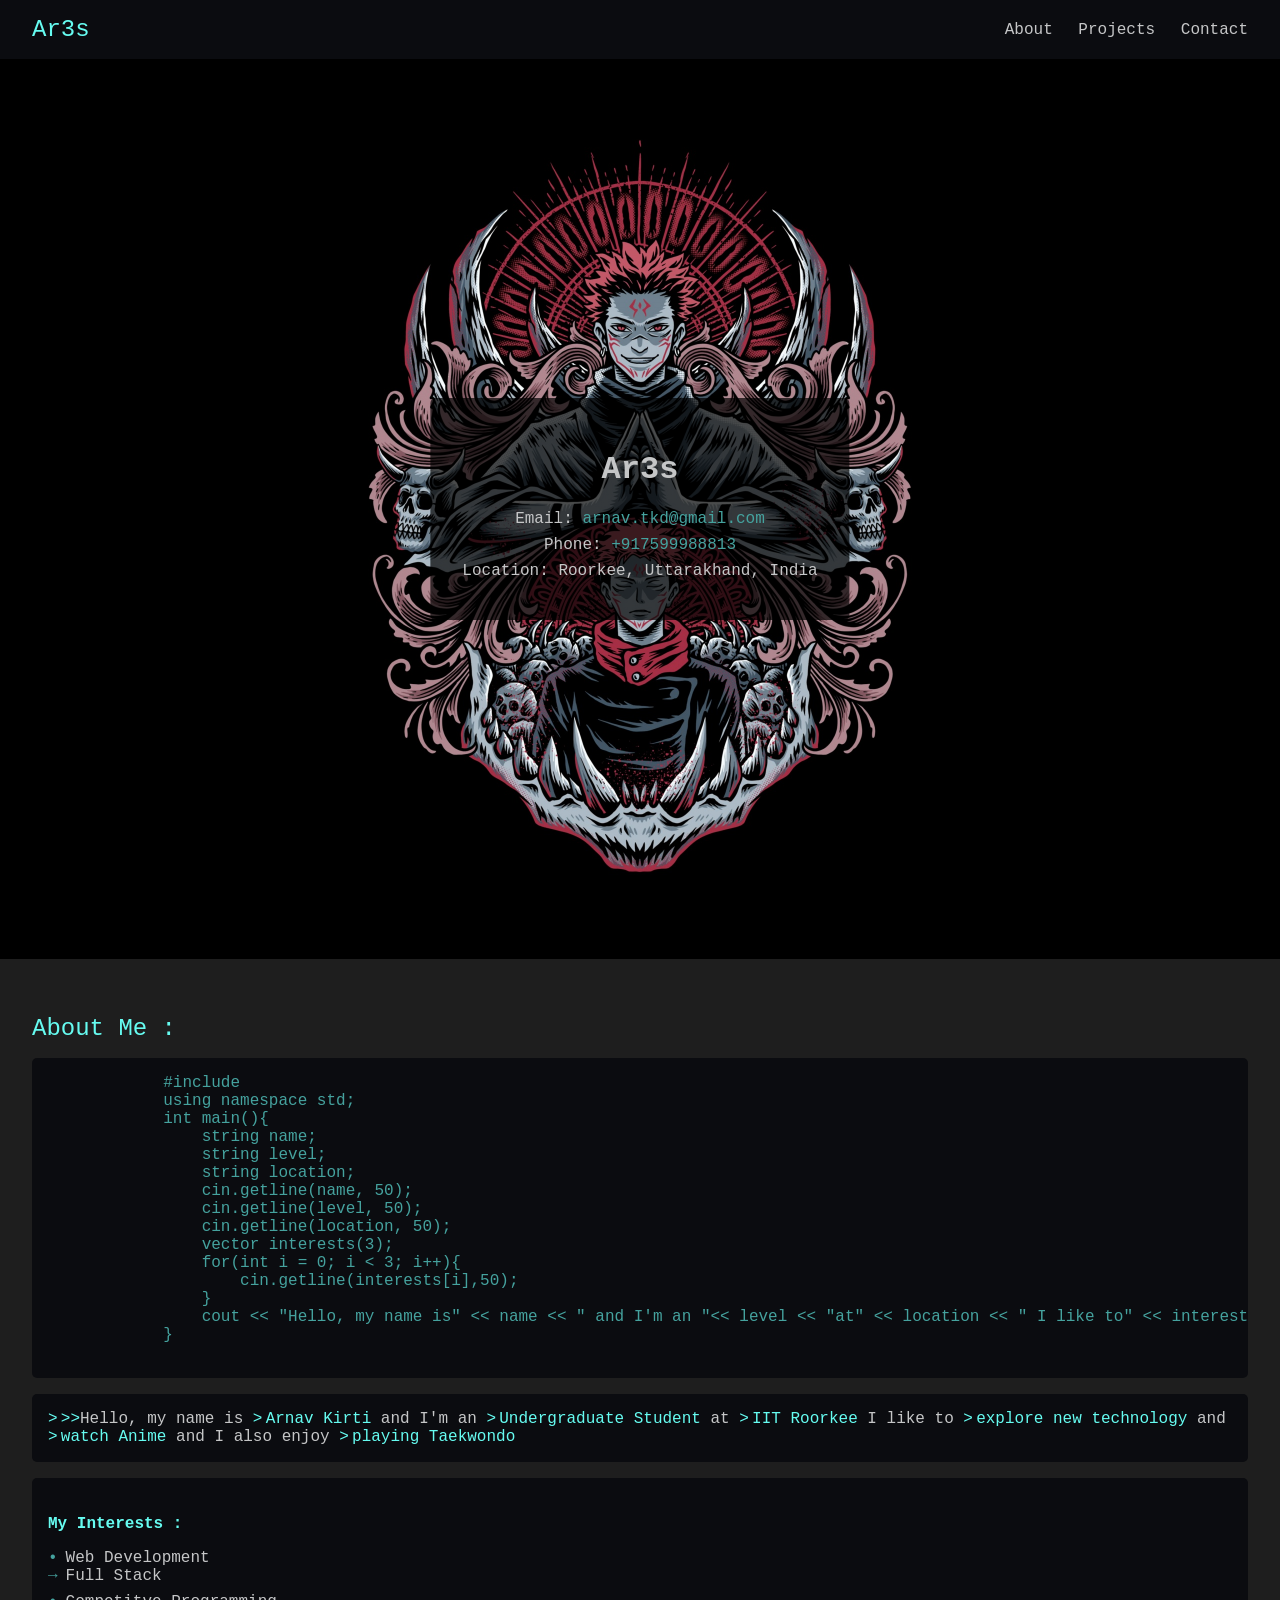
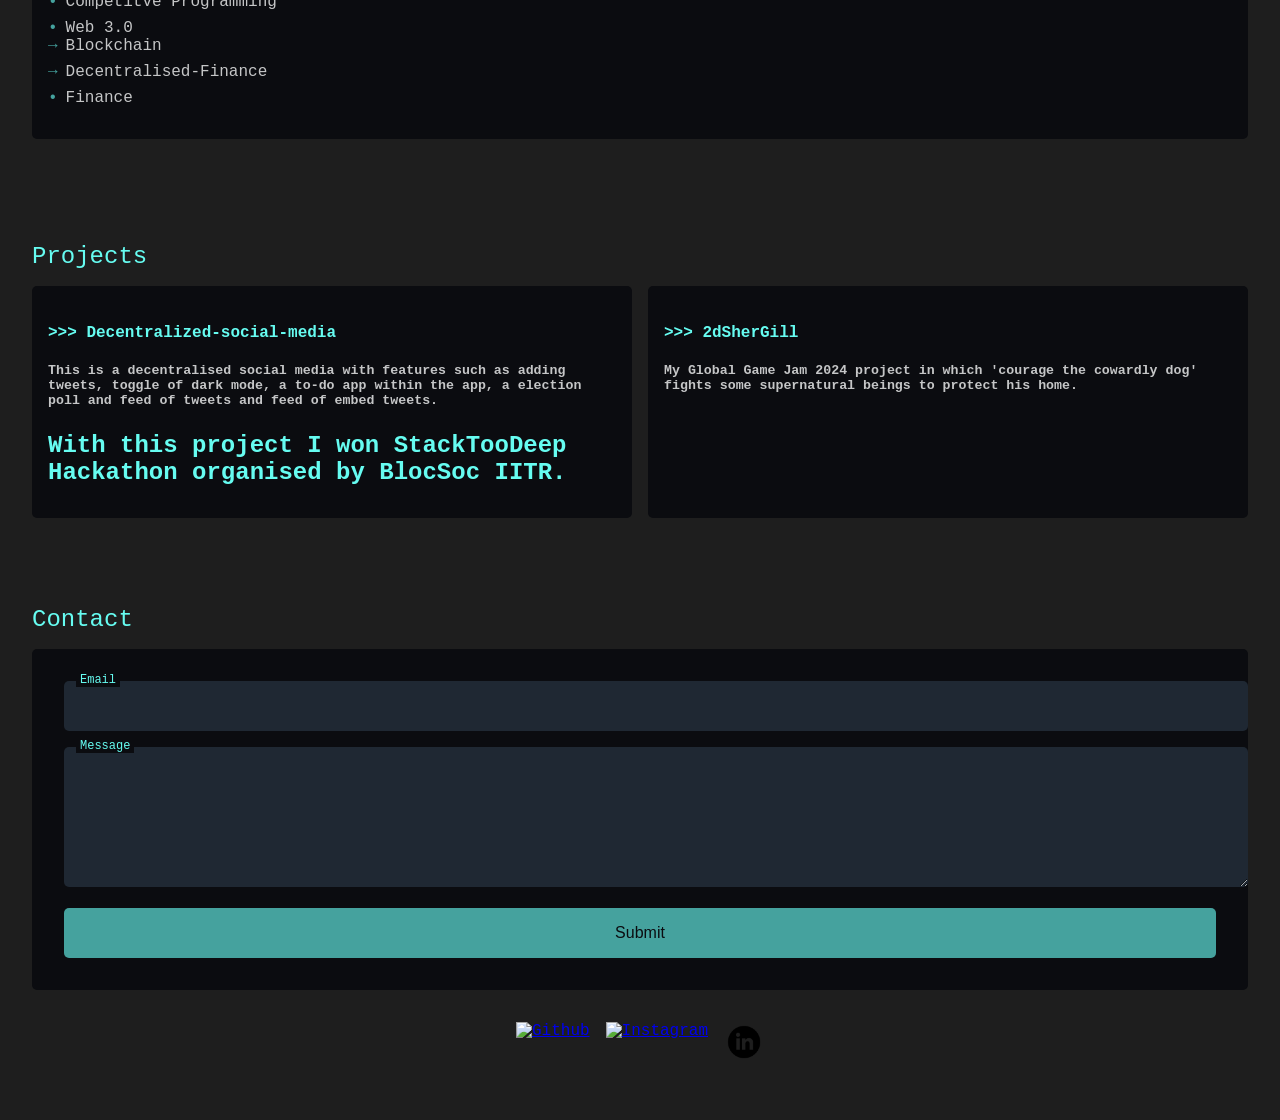
==== index.htm @ f945d820 "Personal Portfolio" ====
<!DOCTYPE html>
<html lang="en">
  <head>
    <meta charset="UTF-8" />
    <meta name="viewport" content="width=device-width, initial-scale=1.0" />
    <title>AR3S</title>
    <link rel="shortcut icon" href="/images/ares.png" type="image/x-icon" />
    <link rel="stylesheet" href="style.css" />
  </head>
  <body>
    <div class="navbar">
      <div class="logo">
        <a href="#home">Ar3s</a>
      </div>
      <div class="path">
        <a href="#about" aria-label="About Section">About</a>
        <a href="#projects" aria-label="Projects Section">Projects</a>
        <a href="#contact" aria-label="Contact Section">Contact</a>
      </div>
    </div>


    <div class="page1">
        <img src="/images/sukuna.jpg" alt="Anime Image" class="background-image" />
        <div class="contact-details">
          <h1>Ar3s</h1>
          <p>Email: <a href="mailto:arnav.tkd@gmail.com">arnav.tkd@gmail.com</a></p>
          <p>Phone: <a href="tel:+917599988813">+917599988813</a></p>
          <p>Location: Roorkee, Uttarakhand, India</p>
        </div>
      </div>
  

    <div class="page2" id="about">
      <p>About Me :</p>
      <div class="code">
        <pre>
            #include<iostream>
            using namespace std;
            int main(){
                string name;
                string level;
                string location;
                cin.getline(name, 50);
                cin.getline(level, 50);
                cin.getline(location, 50);
                vector<string> interests(3);
                for(int i = 0; i < 3; i++){
                    cin.getline(interests[i],50);
                } 
                cout << "Hello, my name is" << name << " and I'm an "<< level << "at" << location << " I like to" << interests[0] << " and " << interests[1] << " and I also enjoy " << interests[2];
            }
        </pre>
      </div>
      <div class="intro">
        <span>>></span>Hello, my name is <span>Arnav Kirti</span> and I'm an
        <span>Undergraduate Student </span>
        at
        <span>IIT Roorkee</span> I like to
        <span>explore new technology</span> and
        <span>watch Anime</span> and I also enjoy
        <span>playing Taekwondo</span>
      </div>
      <div id="box2">
        <h4>My Interests :</h4>
        <ul>
            <li>Web Development
                <ul><li>Full Stack</li></ul>
            </li>
            <li>Competitve Programming</li>
            <li>Web 3.0
                <ul><li>Blockchain</li><li>Decentralised-Finance</li></ul>
            </li>
            <li>Finance</li>
        </ul>

      </div>
    </div>

    <div class="page3" id="projects">
      <p>Projects</p>
      <div class="row">
        <a
          href="https://github.com/arnavkirti/Decentralized-social-media"
          class="card"
        >
          <h4>>>> Decentralized-social-media</h4>
          <h5>
            This is a decentralised social media with features such as adding
            tweets, toggle of dark mode, a to-do app within the app, a election
            poll and feed of tweets and feed of embed tweets.
            <p>With this project I won StackTooDeep Hackathon organised by BlocSoc IITR.
          </h5>
        </a>
        <a href="https://github.com/arnavkirti/2dSherGill" class="card">
          <h4>>>> 2dSherGill</h4>
          <h5>
            My Global Game Jam 2024 project in which 'courage the cowardly dog'
            fights some supernatural beings to protect his home.
          </h5>
        </a>
      </div>
    </div>

    <div class="page4" id="contact">
      <p>Contact</p>

      <form class="feedback-box">
        <div class="inputbox">
          <input type="email" class="input" required="required" />
          <span>Email</span>
        </div>

        <div class="inputbox feedback">
          <textarea class="input" rows="6" cols="50"></textarea>
          <span>Message</span>
        </div>
        <button>Submit</button>
      </form>

      <div class="links-bg">
        <div class="links">
          <a href="https://github.com/arnavkirti"
            ><img src="/images/github.png" alt="Github"
          /></a>
          <a href="https://instagram.com/arnav.kirti/"
            ><img src="images/insta.png" alt="Instagram"
          /></a>
          <a href="https://www.linkedin.com/in/arnav-kirti-49616a1b9/"
            ><img src="images/linkedin.png" alt="LinkedIn"
          /></a>
        </div>
      </div>
    </div>
  </body>
</html>
---- style.css ----
*::-webkit-scrollbar {
  display: none;
}

body {
  margin: 0;
  padding: 0;
  background-color: #1e1e1e;
  color: #c5c6c7;
  font-family: "Fira Code", monospace;
  overflow-x: hidden;
  overflow-y: auto;
}

.navbar {
  display: flex;
  justify-content: space-between;
  align-items: center;
  padding: 1rem 2rem;
  background-color: #0b0c10;
}

.navbar .logo a {
  color: #66fcf1;
  text-decoration: none;
  font-size: 1.5rem;
}

.navbar .path a {
  margin-left: 1rem;
  color: #c5c6c7;
  text-decoration: none;
}

.navbar .path a:hover {
  color: #66fcf1;
}

.page1 {
  position: relative;
  height: 100vh;
  overflow: hidden;
}

.page1 .background-image {
  position: absolute;
  top: 0;
  left: 0;
  width: 100%;
  height: 100%;
  object-fit: cover;
  z-index: -1;
}

.contact-details {
  position: absolute;
  top: 50%;
  left: 50%;
  transform: translate(-50%, -50%);
  background-color: rgba(0, 0, 0, 0.7);
  padding: 2rem;
  border-radius: 5px;
  color: #c5c6c7;
  text-align: center;
}

.contact-details h2 {
  color: #66fcf1;
  margin-bottom: 1rem;
}

.contact-details p {
  margin: 0.5rem 0;
}

.contact-details a {
  color: #45a29e;
  text-decoration: none;
}

.contact-details a:hover {
  color: #66fcf1;
}

.page2 {
  padding: 2rem;
  color: #c5c6c7;
}

.page2 p {
  font-size: 1.5rem;
  color: #66fcf1;
  margin-bottom: 1rem;
}

.page3 {
  padding: 2rem;
}

.page3 p {
  font-size: 1.5rem;
  margin-bottom: 1rem;
  color: #66fcf1;
}

.code {
  background-color: #0b0c10;
  padding: 1rem;
  border-radius: 5px;
  overflow: auto;
  color: #c5c6c7;
  margin-bottom: 1rem;
}

.code pre {
  margin: 0;
  font-family: "Courier New", Courier, monospace;
  color: #45a29e;
}

.intro {
  background-color: #0b0c10;
  padding: 1rem;
  border-radius: 5px;
  font-size: 1rem;
  margin-bottom: 1rem;
}

.intro span {
  color: #66fcf1;
}

.intro span::before {
  content: ">";
  color: #66fcf1;
  margin-right: 0.2rem;
}

#box2 {
  background-color: #0b0c10;
  padding: 1rem;
  border-radius: 5px;
  margin-bottom: 1rem;
}

#box2 h4 {
  color: #66fcf1;
  margin-bottom: 1rem;
}

#box2 ul {
  list-style: none;
  padding-left: 0;
}

#box2 ul li {
  margin-bottom: 0.5rem;
}

#box2 ul li::before {
  content: "•";
  color: #45a29e;
  margin-right: 0.5rem;
}

#box2 ul li ul li::before {
  content: "→";
  color: #45a29e;
  margin-right: 0.5rem;
}

.row {
  display: flex;
  flex-wrap: wrap;
  gap: 1rem;
}

.card {
  background-color: #0b0c10;
  color: #c5c6c7;
  padding: 1rem;
  border-radius: 5px;
  text-decoration: none;
  transition: transform 0.2s;
  flex: 1 1 calc(33.333% - 1rem);
  box-sizing: border-box;
}

.card h4 {
  color: #66fcf1;
}

.card:hover {
  transform: scale(1.05);
}

.card h5 {
  margin: 0.5rem 0 0 0;
}

.page4 {
  padding: 2rem;
}

.page4 p {
  font-size: 1.5rem;
  margin-bottom: 1rem;
  color: #66fcf1;
}

.feedback-box {
  background-color: #0b0c10;
  padding: 2rem;
  border-radius: 5px;
  display: flex;
  flex-direction: column;
  gap: 1rem;
  color: #c5c6c7;
}

.inputbox {
  position: relative;
}

.input {
  width: 100%;
  padding: 1rem;
  background-color: #1f2833;
  border: none;
  outline: none;
  color: #c5c6c7;
  font-size: 1rem;
  border-radius: 5px;
}

.inputbox span {
  position: absolute;
  left: 1rem;
  top: 1rem;
  padding: 0 0.25rem;
  background-color: #0b0c10;
  color: #c5c6c7;
  pointer-events: none;
  transition: 0.2s;
}

.input:focus + span,
.input:not(:placeholder-shown) + span {
  top: -0.5rem;
  left: 0.75rem;
  color: #66fcf1;
  font-size: 0.75rem;
}

.feedback-box button {
  background-color: #45a29e;
  color: #0b0c10;
  padding: 1rem;
  border: none;
  border-radius: 5px;
  font-size: 1rem;
  cursor: pointer;
  transition: background-color 0.3s;
}

.feedback-box button:hover {
    background-color: #1f2833;
    color: #66fcf1;
  }

.links-bg {
  margin-top: 2rem;
  text-align: center;
}

.links {
  display: inline-flex;
  gap: 1rem;
}

.links a img {
  width: 40px;
  height: 40px;
  transition: transform 0.2s;
}

.links a img:hover {
  transform: scale(1.1);
}

@media (max-width: 768px) {
    .navbar .path a {
      display: block;
      margin: 0.5rem 0;
    }
    .row {
      flex-direction: column;
    }
    .card {
      flex: 1 1 100%;
    }
  }
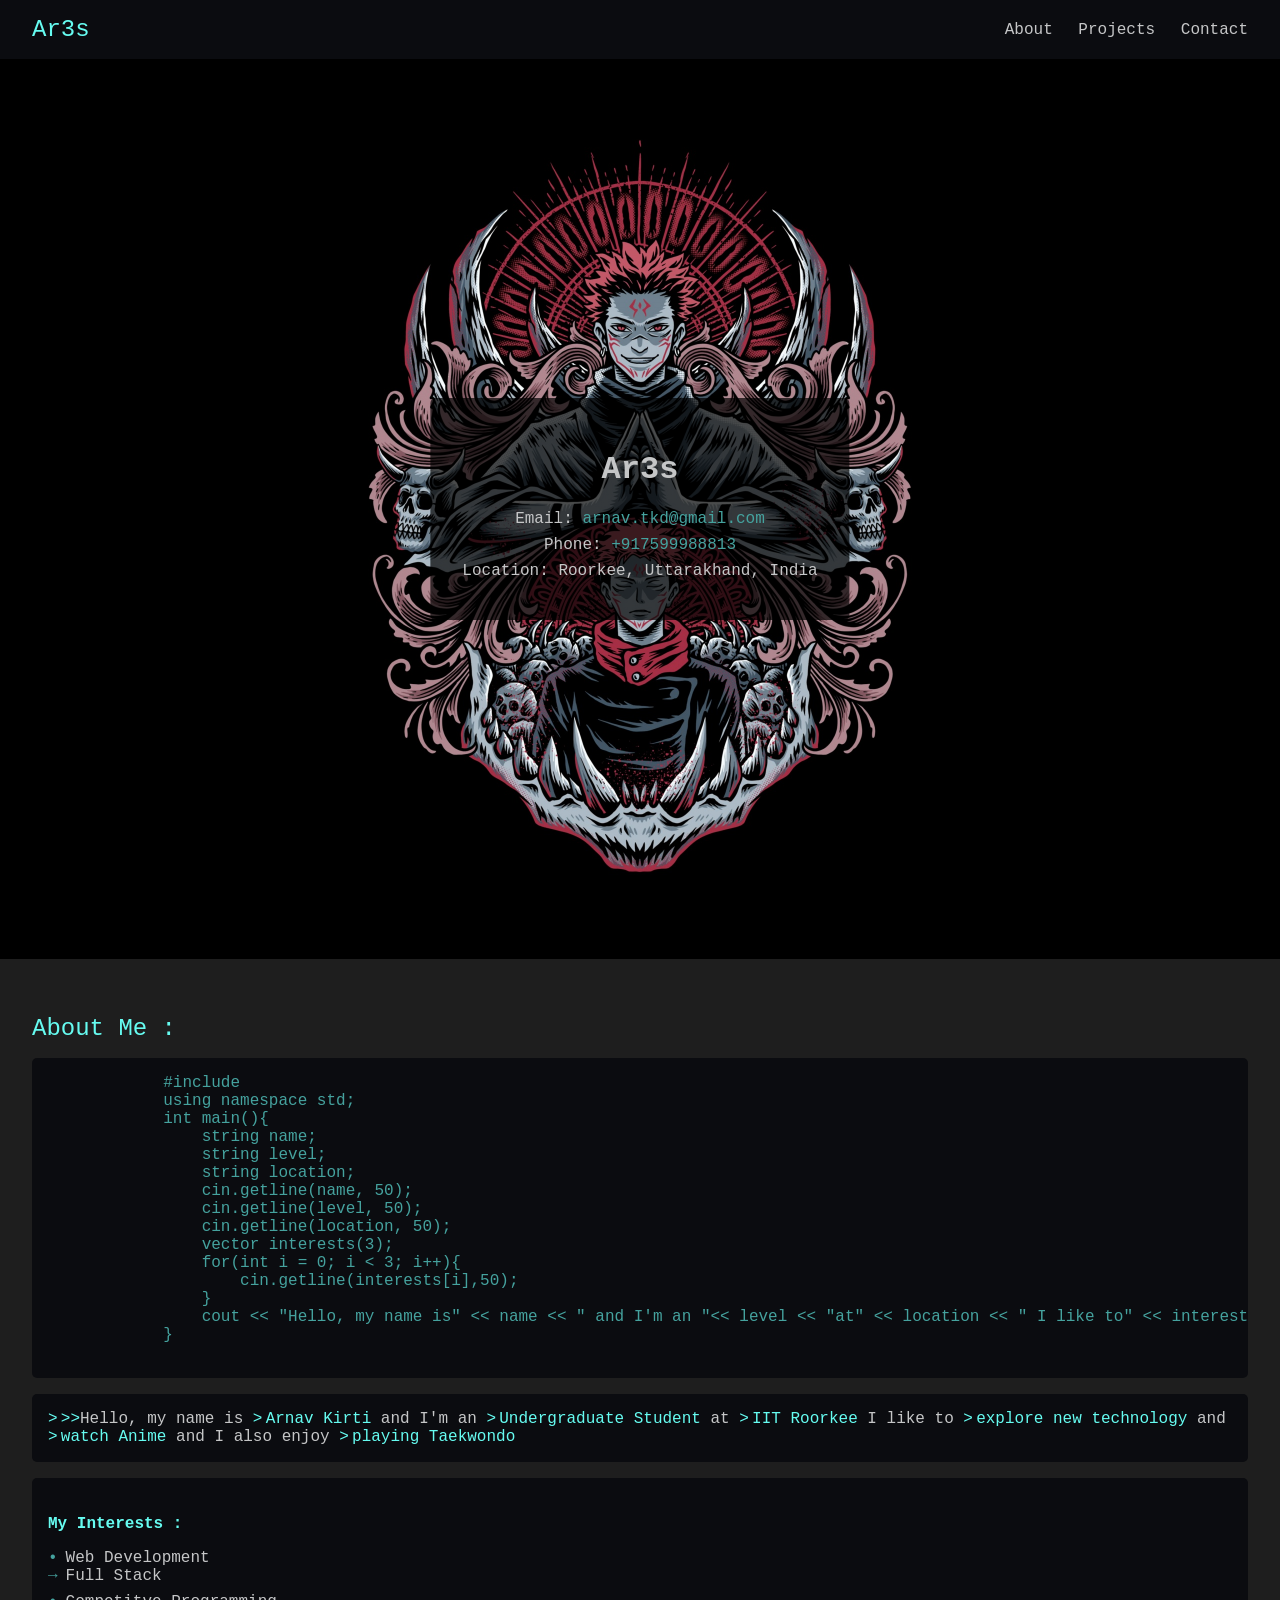
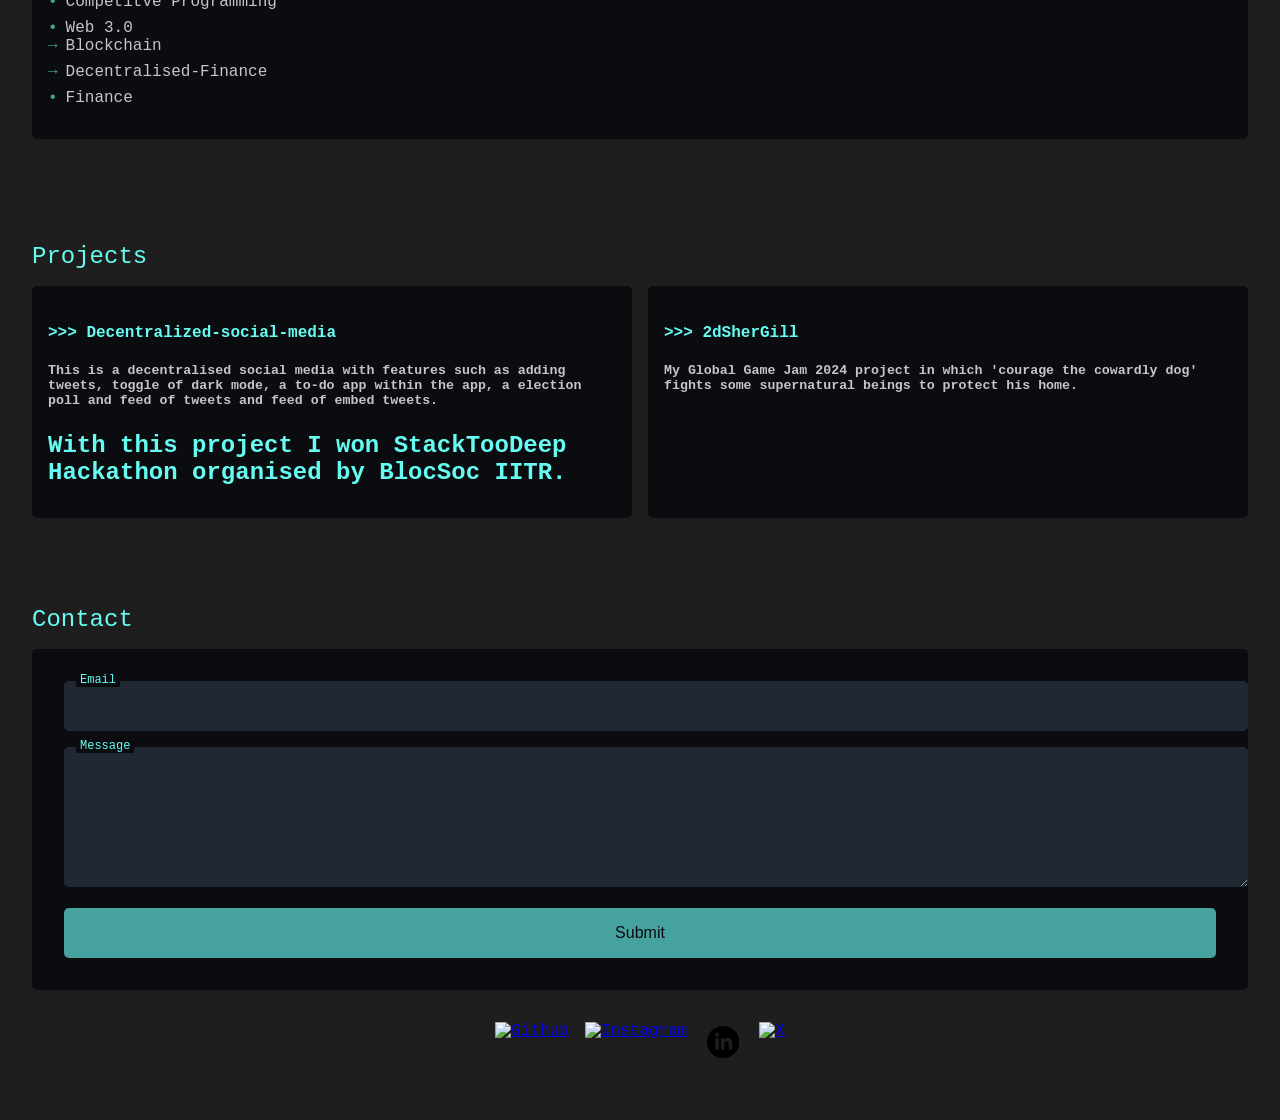
==== commit a867816d: "fix: updated website" ====
--- a/index.htm
+++ b/index.htm
@@ -3,7 +3,7 @@
   <head>
     <meta charset="UTF-8" />
     <meta name="viewport" content="width=device-width, initial-scale=1.0" />
-    <title>AR3S</title>
+    <title>Ar3s</title>
     <link rel="shortcut icon" href="/images/ares.png" type="image/x-icon" />
     <link rel="stylesheet" href="style.css" />
   </head>
@@ -129,6 +129,9 @@
           <a href="https://www.linkedin.com/in/arnav-kirti-49616a1b9/"
             ><img src="images/linkedin.png" alt="LinkedIn"
           /></a>
+          <a href="https://x.com/ArnavKirti"
+            ><img src="images/X.jpeg" alt="X"
+          /></a>
         </div>
       </div>
     </div>
